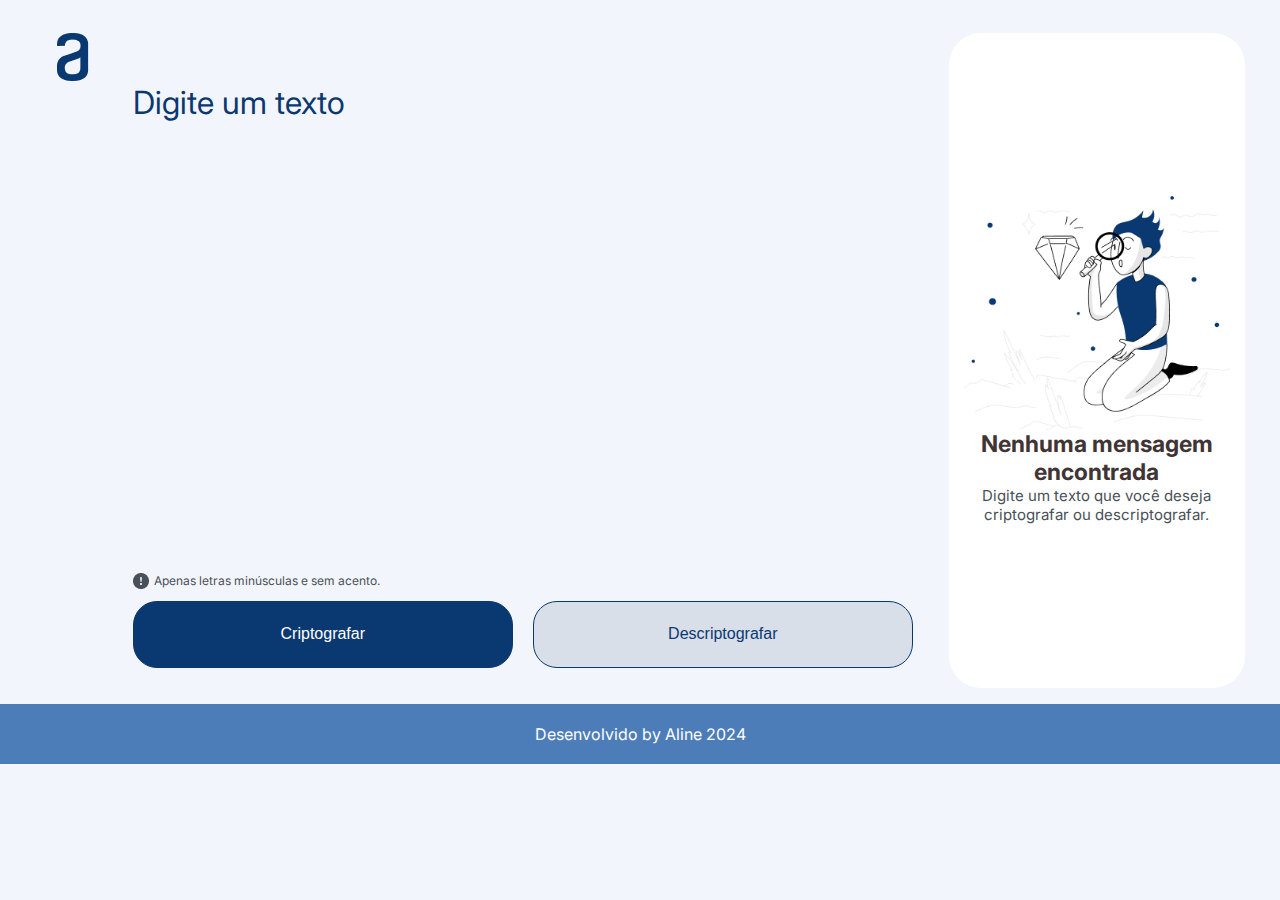
==== index.html @ 64b71c94 "Colocando o arquivo index na raiz do projeto" ====
<!DOCTYPE html>
<html lang="pt-br">
  <head>
    <meta charset="UTF-8" />
    <meta name="viewport" content="width=device-width, initial-scale=1.0" />
    <title>Encriptador</title>
    <link
      rel="shortcut icon"
      type="image/png"
      href="./src/assets/images/logo.png"
    />
    <link rel="stylesheet" href="./src/assets/css/style.css" />
  </head>
  <body>
    <main class="container">
      <img src="./src/assets/images/logo.png" alt="Logo Alura" />
      <section class="container__content">
        <!-- <input type="text" id="text" placeholder="Digite seu texto" /> -->
        <textarea
          id="text"
          name="story"
          rows="5"
          cols="33"
          placeholder="Digite um texto"
        ></textarea>
        <div class="container__information">
          <div class="container__content__notice">
            <img src="./src/assets/images/Group.png" alt="Ícone de atenção" />
            <p>Apenas letras minúsculas e sem acento.</p>
          </div>
          <div class="container__buttons">
            <button id="criptografar" class="button" onclick="criptografar()">
              Criptografar
            </button>
            <button
              id="descriptografar"
              class="button"
              onclick="descriptografar()"
            >
              Descriptografar
            </button>
          </div>
        </div>
      </section>
      <section class="container__message" id="result">
        <img src="./src/assets/images/people.png" alt="Figura de uma pessoa" />
        <div class="container__message__content">
          <h3>Nenhuma mensagem encontrada</h3>
          <p>
            Digite um texto que você deseja criptografar ou descriptografar.
          </p>
        </div>
      </section>
    </main>
    <footer class="footer">Desenvolvido by Aline 2024</footer>

    <script src="./src/assets/js/script.js"></script>
  </body>
</html>
---- src/assets/css/style.css ----
@import url('https://fonts.googleapis.com/css2?family=Inter&display=swap');

:root{
    --color-background:  #F3F5FC;
    --color-textarea: #0A3871;
    --color-white: #FFFFFF;
}

*{
    margin: 0;
    padding: 0;
}



body {
    background-color: var(--color-background);
    box-sizing: border-box;
    padding-top: 20px;
    font-family: "Inter", sans-serif;
}

textarea{
    border: none;
    outline: none;
    resize: none;
    font-family: "Inter", sans-serif;
}

.container {
    display: flex;
    flex-direction: row;
    padding: 1% 1% 0% 1%;
    margin-bottom: 16px;
}

.container > img {
    width: 120px;
    height: 48px;
}

.container__content {
    display: flex;
    flex-direction: column;
    justify-content: space-between;
    width: 780px;
    margin-right: 36px;
}

.container__content > textarea {
    background-color: var(--color-background);
    margin-top: 50px;
    margin-bottom: 10px;
    color: var(--color-textarea);
    font-size: 2rem;
    width: 640px;
    height: 480px;
}

.container__content > textarea::placeholder {
    color: var(--color-textarea); 
}

.container__content__notice {
    display: flex;
    flex-direction: row;
    margin-bottom: 12px;
}

.container__content__notice > p {
    font-size: 12px;
    color: #495057;
    padding-left: 5px;
}

.container__information{
    padding-bottom: 20px;
}

.container__buttons {
    display: flex;
    justify-content: space-between;
}

.button {
    cursor: pointer;
    border-radius: 24px;
    height: 67px;
    font-size: 1rem;
    background-color: #D8DFE8;
    border: 1px solid var(--color-textarea);
    color: var(--color-textarea);
    width: 432px;
}

#criptografar {
    background-color: var(--color-textarea);
    color: var(--color-white);
    margin-right: 20px;
}


.container__message {
    background-color: var(--color-white);
    border-radius: 32px;
    display: flex;
    flex-direction: column;
    justify-content: center;
    align-items: center;
}

.container__message__content {
    width: 296px;
    text-align: center;
}
.container__message__content > h3 {
    color: #403434;
    font-size: 23px;
    
}

.container__message__content > p {
    color: #495057;
    font-size: 15px;
}

.container__message > img {
    width: 266px;
    height: 234px;
}

.container__result {
    display: flex;
    flex-direction: column;
    height: 100%;
    justify-content: space-between;
    padding: 10px 20px 20px 10px;
}

.container__result > textarea {
    color: #495057;
    font-size: 1.25rem;
    padding: 20px 20px 20px 20px;
    width: auto;
    height: 100%;
}

.container__result > button {
    width: 350px;
    height: 69px;
}

.footer {
    height: 28px;
    padding: 16px;
    background-color: #4d7db8;
    display: flex;
    align-items: center;
    justify-content: center;
    color: white;
    bottom: 0;
}

@media (max-width: 768px) {
    .container {
        display: flex;
        flex-direction: column;
        padding: 0;
    }

    .container > img {
        width: 70px;
    }

    .container__content {
        width: 100%;
    }

    .container__content > textarea {
        padding-left: 20px;
    }


    .container__information{
        display: flex;
        flex-direction: column;
        align-items: center;
    }

    .container__buttons {
        width: 85%;
        gap: 10px;
    }

    #criptografar {
        margin-right: 0;
    }

    .container__message{
        border:1px solid red;
    }

    .container__message > img {
        display: block;
    }

}

/* @media (max-width: 375px) {
    body {
        border:1px solid red;
        padding-top: 10px;
        width: 15rem;
        display: flex;
    }

    .container {
        border:1px solid rgb(4, 255, 0);
        margin-top: 0;
    }

    .container > img {
        width: 50px;
        height: 55px;
    }
} */
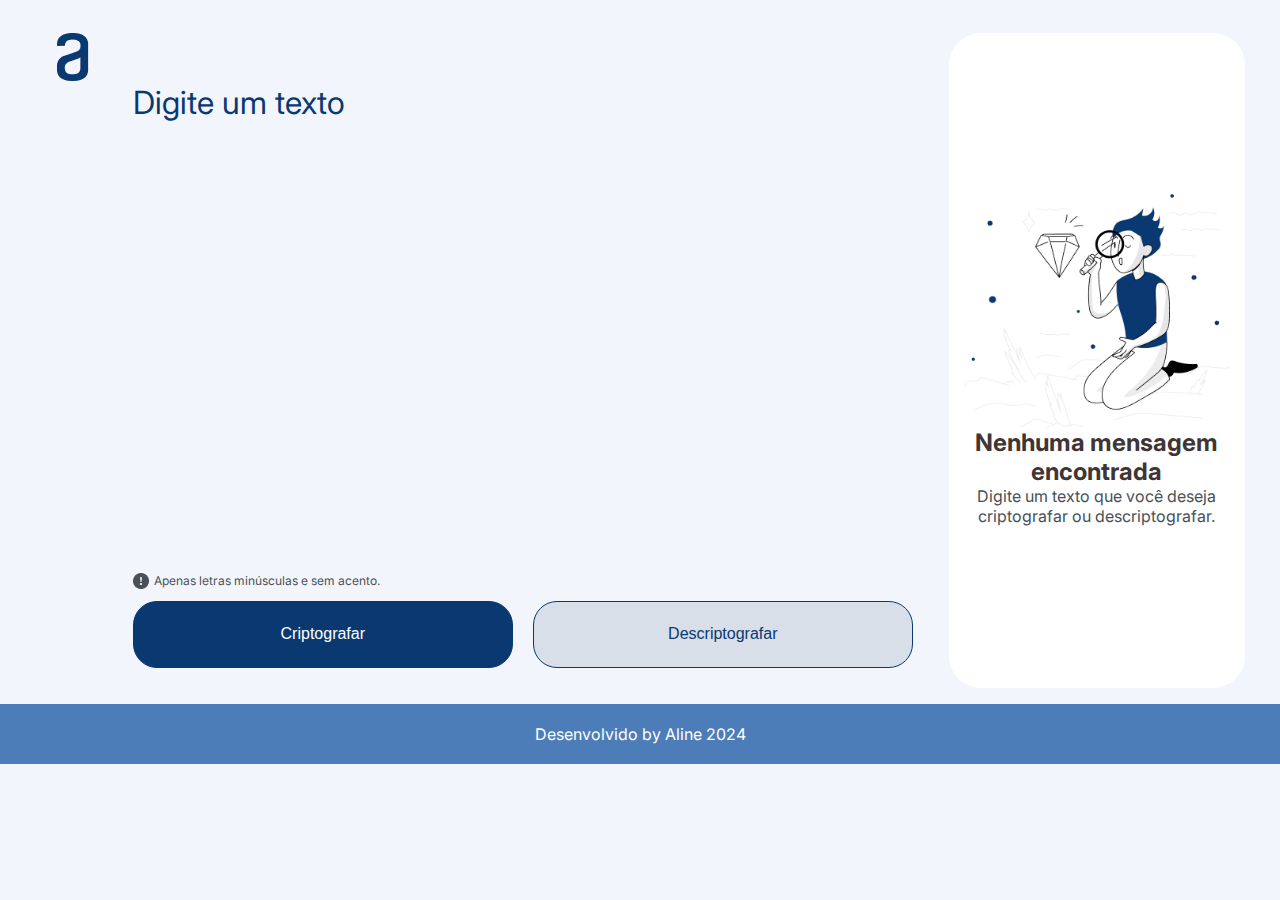
==== commit 6323193c: "style: Ajuste na responsividade" ====
--- a/index.html
+++ b/index.html
@@ -15,7 +15,6 @@
     <main class="container">
       <img src="./src/assets/images/logo.png" alt="Logo Alura" />
       <section class="container__content">
-        <!-- <input type="text" id="text" placeholder="Digite seu texto" /> -->
         <textarea
           id="text"
           name="story"
--- a/src/assets/css/style.css
+++ b/src/assets/css/style.css
@@ -10,14 +10,13 @@
     margin: 0;
     padding: 0;
 }
-
-
 
 body {
     background-color: var(--color-background);
     box-sizing: border-box;
     padding-top: 20px;
     font-family: "Inter", sans-serif;
+    overflow-x: hidden;
 }
 
 textarea{
@@ -115,13 +114,13 @@
 }
 .container__message__content > h3 {
     color: #403434;
-    font-size: 23px;
+    font-size: 1.5rem;
     
 }
 
 .container__message__content > p {
     color: #495057;
-    font-size: 15px;
+    font-size: 1rem;
 }
 
 .container__message > img {
@@ -132,6 +131,7 @@
 .container__result {
     display: flex;
     flex-direction: column;
+    width: 300px;
     height: 100%;
     justify-content: space-between;
     padding: 10px 20px 20px 10px;
@@ -140,13 +140,12 @@
 .container__result > textarea {
     color: #495057;
     font-size: 1.25rem;
-    padding: 20px 20px 20px 20px;
-    width: auto;
+    padding: 20px 20px 20px 20px; 
     height: 100%;
 }
 
 .container__result > button {
-    width: 350px;
+    width: 300px;
     height: 69px;
 }
 
@@ -162,10 +161,13 @@
 }
 
 @media (max-width: 768px) {
+    body {
+        width: 100%
+    }
     .container {
         display: flex;
         flex-direction: column;
-        padding: 0;
+        margin: 0;
     }
 
     .container > img {
@@ -175,11 +177,12 @@
     .container__content {
         width: 100%;
     }
-
+    
     .container__content > textarea {
-        padding-left: 20px;
-    }
-
+        padding: 10px 0 0 10px;
+        margin: 0;
+        width: 85%;
+    }
 
     .container__information{
         display: flex;
@@ -197,16 +200,40 @@
     }
 
     .container__message{
-        border:1px solid red;
+        width: 85%;
+        margin: 0 4% 2% 6%;
     }
 
     .container__message > img {
-        display: block;
-    }
-
-}
-
-/* @media (max-width: 375px) {
+        padding-top: 10px;
+        width: 200px;
+        height: 200px; 
+    }
+
+    .container__message__content{
+        width: 400px;
+    }
+
+    .container__message__content > h3 {
+        color: #403434;
+        font-size: 1.25rem;
+        width: 400px;
+        margin-bottom: 10px;   
+    }
+    
+    .container__message__content > p {
+        color: #495057;
+        font-size: 0.75rem;
+        margin-bottom: 10px;
+    }
+
+    .container__result > textarea {
+        margin-bottom: 20px;
+    }
+
+}
+
+/* @media (max-width: 480px) {
     body {
         border:1px solid red;
         padding-top: 10px;
